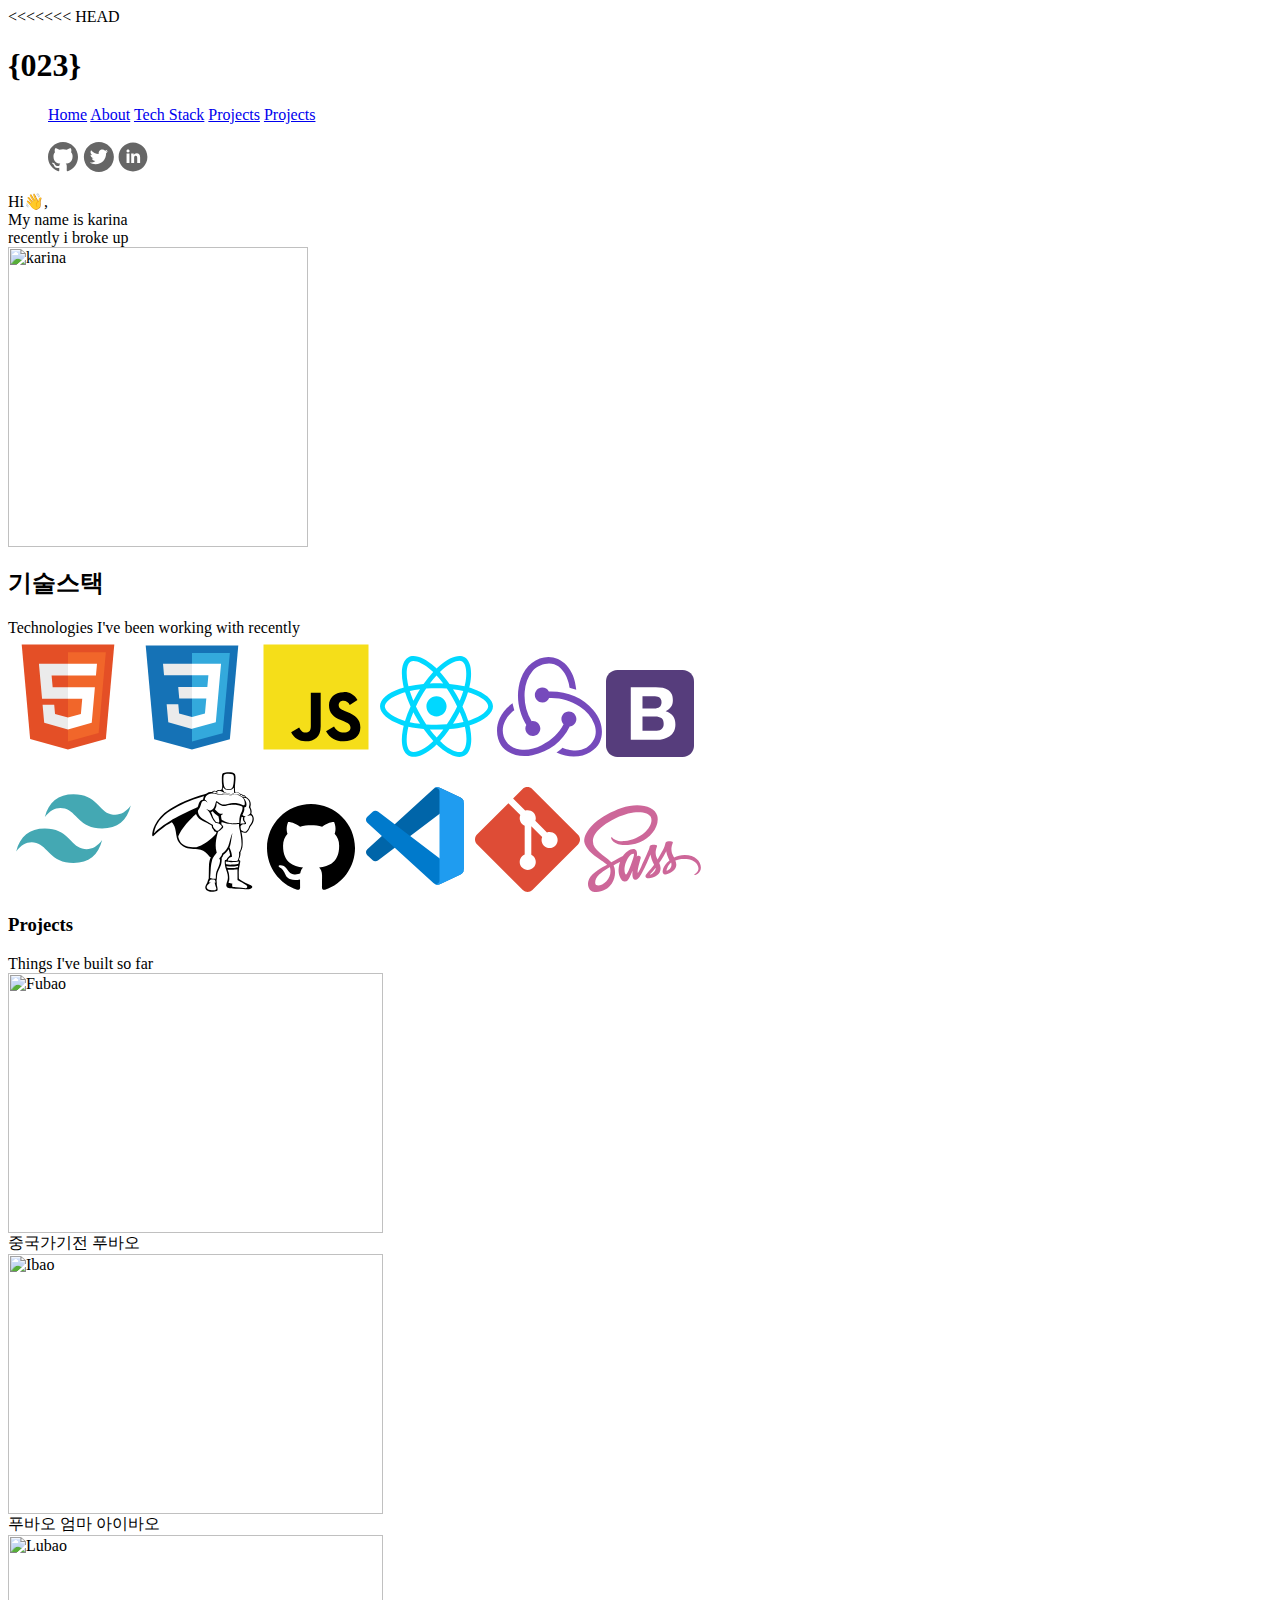
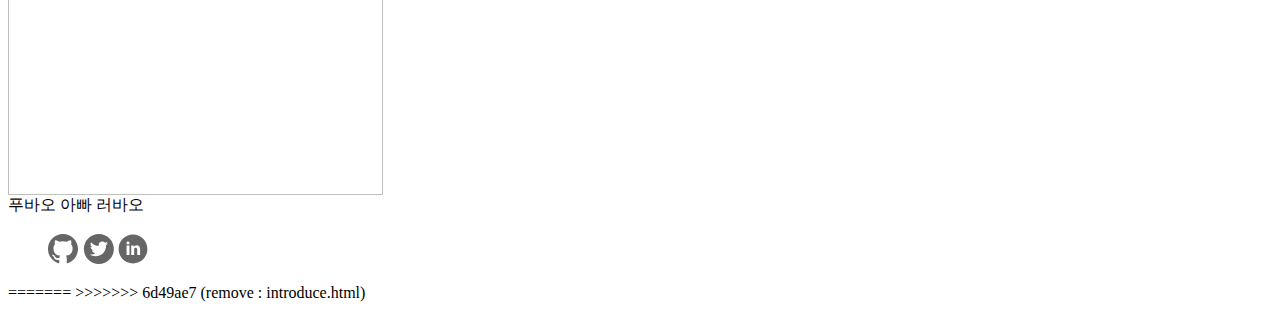
==== introduce.html @ 22bd4dac "feat : css 스타일 시트 추가" ====
<<<<<<< HEAD
<!DOCTYPE html>
<html leng="en">
  <head>
    <meta charset="UTF-8" />
    <meta name="viewport" content="width=device-width,initial-scale=1.0" />
    <title>introduce</title>
    <link rel="stylesheet" href="profile-style.css" />
  </head>
  <body>
    <!-- header -->
    <header>
      <h1>{023}</h1>
      <!-- navigation -->
      <nav>
        <ul>
          <a href="#">Home</a>
          <a href="#">About</a>
          <a href="#">Tech Stack</a>
          <a href="#">Projects</a>
          <a href="#">Projects</a>
        </ul>

        <ul class="sns">
          <a href="#"><img src="image/Vector.svg" alt="github" /></a>
          <a href="#"
            ><img
              src="image/ant-design_twitter-circle-filled.svg"
              alt="twitter"
          /></a>
          <a href="#"
            ><img
              src="image/entypo-social_linkedin-with-circle.svg"
              alt="instagram"
          /></a>
        </ul>
      </nav>
    </header>

    <!-- section -->
    <section>
      <div class="intro">
        Hi👋, <br />
        My name is karina<br />
        <span>recently i broke up</span>
      </div>

      <div id="profile_img">
        <img
          src="https://talkimg.imbc.com/TVianUpload/tvian/TViews/image/2022/09/18/1e586277-48ba-4e8a-9b98-d8cdbe075d86.jpg"
          alt="karina"
          width="300"
        />
      </div>
    </section>

    <!-- section : 내기술스택 -->
    <section>
      <h2>기술스택</h2>
      <div>Technologies I've been working with recently</div>
      <span>
        <img src="image/vscode-icons_file-type-html.svg" />
        <img src="image/vscode-icons_file-type-css.svg" alt="css" />
        <img src="image/vscode-icons_file-type-js-official.svg" alt="" />
        <img src="image/logos_react.svg" alt="react" />
        <img src="image/redu.svg" alt="" />
        <img src="image/logos_bootstrap.svg" alt="" />
      </span>
      <br />
      <span>
        <img src="image/vscode-icons_file-type-tailwind.svg" alt="tailwind" />
        <img src="image/cib_greensock.svg" alt="cib_greensock" />
        <img src="image/aaa.svg" alt="github" />
        <img src="image/vscode-icons_file-type-vscode.svg" alt="vscode" />
        <img src="image/logos_git-icon.svg" alt="git-icon" />
        <img src="image/logos_sass.svg" alt="saas" />
      </span>

      <!-- 아티클 : 블로그 내용 -->
      <section>
        <h3>Projects</h3>
        <span>Things I've built so far</span>
        <div class="article">
          <article>
            <img
              src="https://media.istockphoto.com/id/1575037909/ko/%EC%82%AC%EC%A7%84/%ED%95%9C%EA%B5%AD%EC%9D%98-%ED%96%89%EB%B3%B5%ED%95%9C-%EC%9E%90%EC%9D%B4%EC%96%B8%ED%8A%B8-%ED%8C%AC%EB%8D%94-%ED%91%B8%EB%B0%94%EC%98%A4.jpg?s=612x612&w=is&k=20&c=TzR42WemsdDKziVnnVg1_7QYPBfoZiw8xcTIkjb0-RA="
              alt="Fubao"
              width="375"
              height="260"
            />
            <br />
            중국가기전 푸바오
          </article>
          <article>
            <img
              src="https://media.istockphoto.com/id/1627592298/ko/%EC%82%AC%EC%A7%84/%EC%9E%90%EC%9D%B4%EC%96%B8%ED%8A%B8-%EC%95%94%EC%BB%B7-%ED%8C%AC%EB%8D%94-%EC%95%84%EC%9D%B4%EB%B0%94%EC%98%A4-%ED%95%9C%EA%B5%AD.jpg?s=612x612&w=is&k=20&c=t5R5oXfTH4WXAOKCvMqMdWpg98Q74oWGQjrCvyKhDws="
              alt="Ibao"
              width="375"
              height="260"
            />
            <br />
            푸바오 엄마 아이바오
          </article>
          <article>
            <img
              src="https://i.namu.wiki/i/LYO3nlyLQe_BMFe9_2oIr7D0X9zaO6R65M42p-SdOPjqmFNOT_HngYJ8RMbqD4-lLEmOwDsCpSYM4ML0JgSFuqBiZ8qXQ2ARMQh3InD0hQA_0ycb5YSSx8ULpCaz8T23qYQvigpEAg3-MeTnuv_SG1yEaRNZTplSkf34sz8x_9s.webp"
              alt="Lubao"
              width="375"
              height="260"
            />
            <br />
            푸바오 아빠 러바오
          </article>
        </div>
      </section>
    </section>

    <!-- aside 사이드바 -->
    <!-- 주석 추가 -->
    <!-- 주석 추가2 -->
    <!-- 주석 추가2 -->
  </body>
</html>

<footer>
  <ul class="sns">
    <a href="#"><img src="image/Vector.svg" alt="github" /></a>
    <a href="#"
      ><img src="image/ant-design_twitter-circle-filled.svg" alt="twitter"
    /></a>
    <a href="#"
      ><img src="image/entypo-social_linkedin-with-circle.svg" alt="instagram"
    /></a>
  </ul>
</footer>
======= >>>>>>> 6d49ae7 (remove : introduce.html)
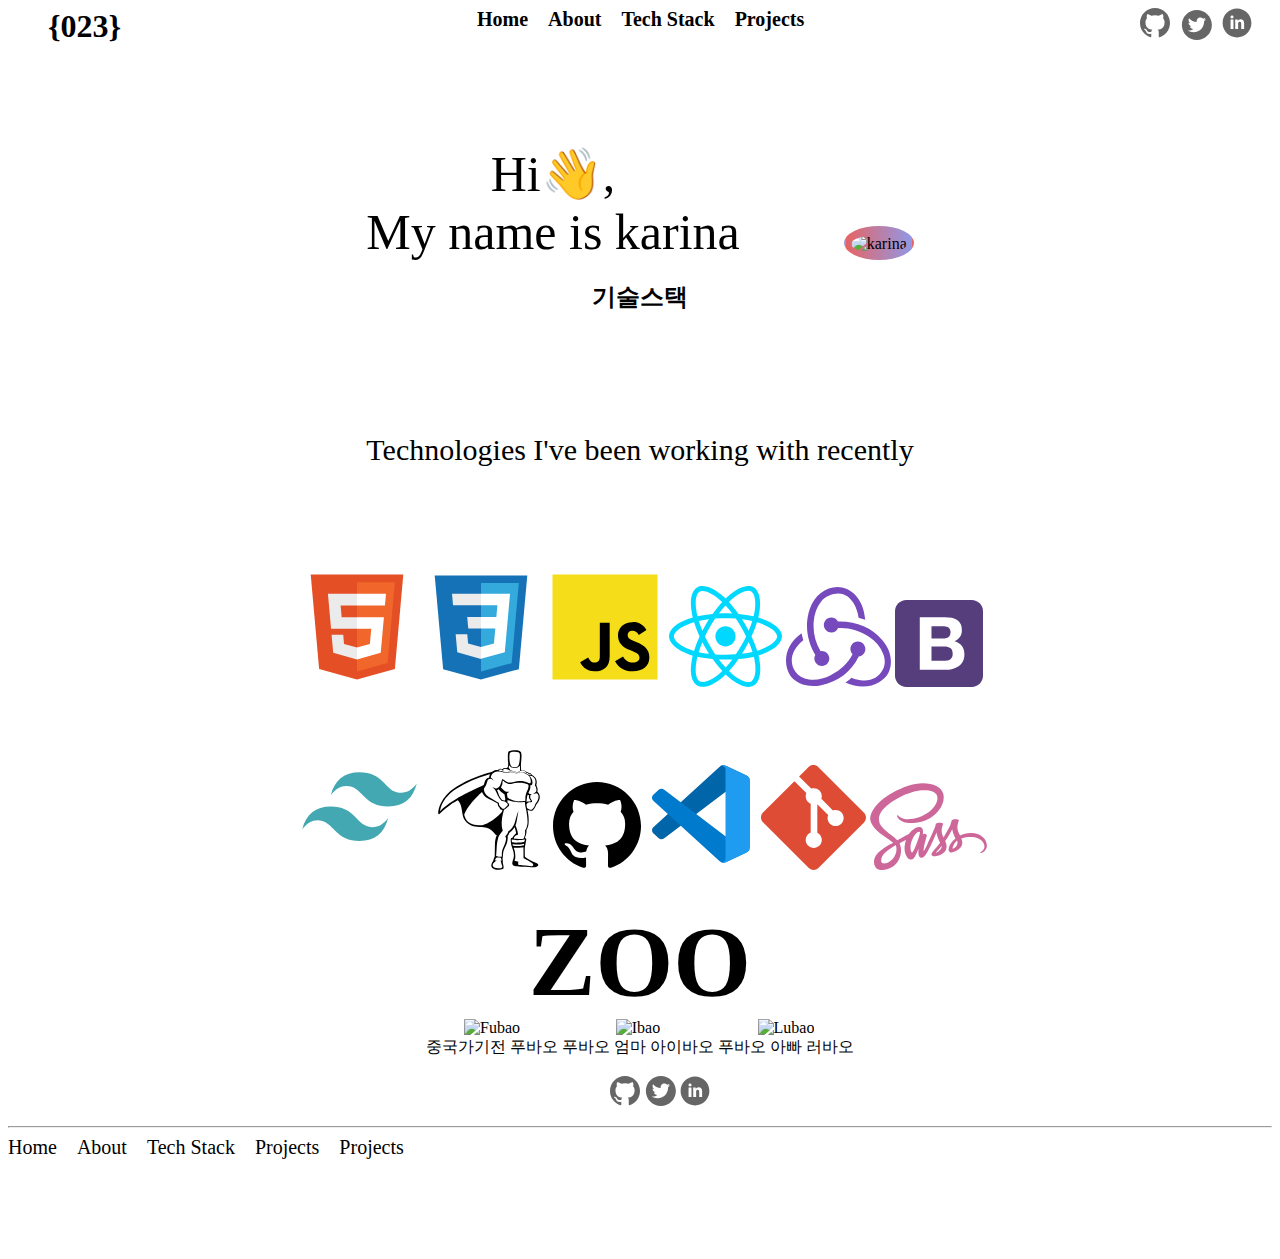
==== commit eae44c9b: "style 오타수정" ====
--- a/introduce.html
+++ b/introduce.html
@@ -1,4 +1,3 @@
-<<<<<<< HEAD
 <!DOCTYPE html>
 <html leng="en">
   <head>
@@ -10,18 +9,18 @@
   <body>
     <!-- header -->
     <header>
-      <h1>{023}</h1>
       <!-- navigation -->
       <nav>
-        <ul>
-          <a href="#">Home</a>
-          <a href="#">About</a>
-          <a href="#">Tech Stack</a>
-          <a href="#">Projects</a>
-          <a href="#">Projects</a>
-        </ul>
+        <h1 id="logo">{023}</h1>
 
-        <ul class="sns">
+        <div id="category-items">
+          <a href="#"><b>Home</b></a>
+          <a href="#"><b>About</b></a>
+          <a href="#"><b>Tech Stack</b></a>
+          <a href="#"><b>Projects</b></a>
+        </div>
+
+        <div id="sns-items">
           <a href="#"><img src="image/Vector.svg" alt="github" /></a>
           <a href="#"
             ><img
@@ -33,7 +32,7 @@
               src="image/entypo-social_linkedin-with-circle.svg"
               alt="instagram"
           /></a>
-        </ul>
+        </div>
       </nav>
     </header>
 
@@ -42,11 +41,11 @@
       <div class="intro">
         Hi👋, <br />
         My name is karina<br />
-        <span>recently i broke up</span>
       </div>
 
       <div id="profile_img">
         <img
+          id="karina"
           src="https://talkimg.imbc.com/TVianUpload/tvian/TViews/image/2022/09/18/1e586277-48ba-4e8a-9b98-d8cdbe075d86.jpg"
           alt="karina"
           width="300"
@@ -57,50 +56,56 @@
     <!-- section : 내기술스택 -->
     <section>
       <h2>기술스택</h2>
-      <div>Technologies I've been working with recently</div>
-      <span>
+      <div id="intro_text">Technologies I've been working with recently</div>
+      <div class="tech_icon">
         <img src="image/vscode-icons_file-type-html.svg" />
         <img src="image/vscode-icons_file-type-css.svg" alt="css" />
         <img src="image/vscode-icons_file-type-js-official.svg" alt="" />
         <img src="image/logos_react.svg" alt="react" />
         <img src="image/redu.svg" alt="" />
         <img src="image/logos_bootstrap.svg" alt="" />
-      </span>
+      </div>
       <br />
-      <span>
+      <div class="tech_icon">
         <img src="image/vscode-icons_file-type-tailwind.svg" alt="tailwind" />
         <img src="image/cib_greensock.svg" alt="cib_greensock" />
         <img src="image/aaa.svg" alt="github" />
         <img src="image/vscode-icons_file-type-vscode.svg" alt="vscode" />
         <img src="image/logos_git-icon.svg" alt="git-icon" />
         <img src="image/logos_sass.svg" alt="saas" />
-      </span>
+      </div>
 
       <!-- 아티클 : 블로그 내용 -->
       <section>
-        <h3>Projects</h3>
-        <span>Things I've built so far</span>
+        <h1 id="article_title">ZOO</h1>
+        <span></span>
         <div class="article">
           <article>
-            <img
-              src="https://media.istockphoto.com/id/1575037909/ko/%EC%82%AC%EC%A7%84/%ED%95%9C%EA%B5%AD%EC%9D%98-%ED%96%89%EB%B3%B5%ED%95%9C-%EC%9E%90%EC%9D%B4%EC%96%B8%ED%8A%B8-%ED%8C%AC%EB%8D%94-%ED%91%B8%EB%B0%94%EC%98%A4.jpg?s=612x612&w=is&k=20&c=TzR42WemsdDKziVnnVg1_7QYPBfoZiw8xcTIkjb0-RA="
-              alt="Fubao"
-              width="375"
-              height="260"
-            />
-            <br />
-            중국가기전 푸바오
+            <div id="fu">
+              <img
+                src="https://media.istockphoto.com/id/1575037909/ko/%EC%82%AC%EC%A7%84/%ED%95%9C%EA%B5%AD%EC%9D%98-%ED%96%89%EB%B3%B5%ED%95%9C-%EC%9E%90%EC%9D%B4%EC%96%B8%ED%8A%B8-%ED%8C%AC%EB%8D%94-%ED%91%B8%EB%B0%94%EC%98%A4.jpg?s=612x612&w=is&k=20&c=TzR42WemsdDKziVnnVg1_7QYPBfoZiw8xcTIkjb0-RA="
+                alt="Fubao"
+                width="375"
+                height="260"
+              />
+              <br />
+              중국가기전 푸바오
+            </div>
           </article>
+
           <article>
-            <img
-              src="https://media.istockphoto.com/id/1627592298/ko/%EC%82%AC%EC%A7%84/%EC%9E%90%EC%9D%B4%EC%96%B8%ED%8A%B8-%EC%95%94%EC%BB%B7-%ED%8C%AC%EB%8D%94-%EC%95%84%EC%9D%B4%EB%B0%94%EC%98%A4-%ED%95%9C%EA%B5%AD.jpg?s=612x612&w=is&k=20&c=t5R5oXfTH4WXAOKCvMqMdWpg98Q74oWGQjrCvyKhDws="
-              alt="Ibao"
-              width="375"
-              height="260"
-            />
-            <br />
-            푸바오 엄마 아이바오
+            <div id="ibao">
+              <img
+                src="https://media.istockphoto.com/id/1627592298/ko/%EC%82%AC%EC%A7%84/%EC%9E%90%EC%9D%B4%EC%96%B8%ED%8A%B8-%EC%95%94%EC%BB%B7-%ED%8C%AC%EB%8D%94-%EC%95%84%EC%9D%B4%EB%B0%94%EC%98%A4-%ED%95%9C%EA%B5%AD.jpg?s=612x612&w=is&k=20&c=t5R5oXfTH4WXAOKCvMqMdWpg98Q74oWGQjrCvyKhDws="
+                alt="Ibao"
+                width="375"
+                height="260"
+              />
+              <br />
+              푸바오 엄마 아이바오
+            </div>
           </article>
+
           <article>
             <img
               src="https://i.namu.wiki/i/LYO3nlyLQe_BMFe9_2oIr7D0X9zaO6R65M42p-SdOPjqmFNOT_HngYJ8RMbqD4-lLEmOwDsCpSYM4ML0JgSFuqBiZ8qXQ2ARMQh3InD0hQA_0ycb5YSSx8ULpCaz8T23qYQvigpEAg3-MeTnuv_SG1yEaRNZTplSkf34sz8x_9s.webp"
@@ -132,5 +137,15 @@
       ><img src="image/entypo-social_linkedin-with-circle.svg" alt="instagram"
     /></a>
   </ul>
+  <hr />
+
+  <nav>
+    <div id="category-items">
+      <a href="box_model.html">Home</a>
+      <a href="#">About</a>
+      <a href="#">Tech Stack</a>
+      <a href="#">Projects</a>
+      <a href="#">Projects</a>
+    </div>
+  </nav>
 </footer>
-======= >>>>>>> 6d49ae7 (remove : introduce.html)
--- a/profile-style.css
+++ b/profile-style.css
@@ -0,0 +1,88 @@
+#logo {
+  display: inline-block;
+
+  /* padding-right: 240; */
+}
+
+
+
+#category-items {
+  display: flex;
+  gap: 20px;
+  font-size: 20px;
+  
+  /* padding-right: 100px; */
+}
+
+#sns-items {
+  display: flex;
+  gap : 10px;
+}
+
+h1 {
+  margin: 0;
+  /* h1 마진 제거 */
+  padding: 0 20px;
+  /* 패딩으로 좌우 간격 조절 */
+}
+
+.intro {
+  display: inline-block;
+  padding-right: 100px;
+  font-size: 50px;
+}
+
+#profile_img {
+  display: inline-block;
+    /* 보더 너비 설정 */
+    border: 2px solid transparent;
+    padding: 5px;
+    padding-top: 7px;
+    border-radius: 100%;
+    background: linear-gradient(to right, #e66465, #9198e5);
+    
+    text-align: center;
+}
+
+#karina {
+  border-radius: 100%;
+}
+
+#intro_text {
+  font-size: 30px;
+  padding:100px
+}
+
+#article_title {
+  font-size: 100px;
+}
+
+.tech_icon {
+  padding-bottom: 30px;
+}
+
+body {
+  text-align: center;
+}
+
+article {  
+  display: inline-block;
+}
+
+a{
+  font-size: solid,20px;
+  color: black;
+  text-decoration-line : none
+  
+}
+
+nav {
+  display: flex;
+  margin-bottom: 100px;
+  justify-content: space-between;
+}
+
+header {
+  padding-left: 20px;
+  padding-right: 20px;
+}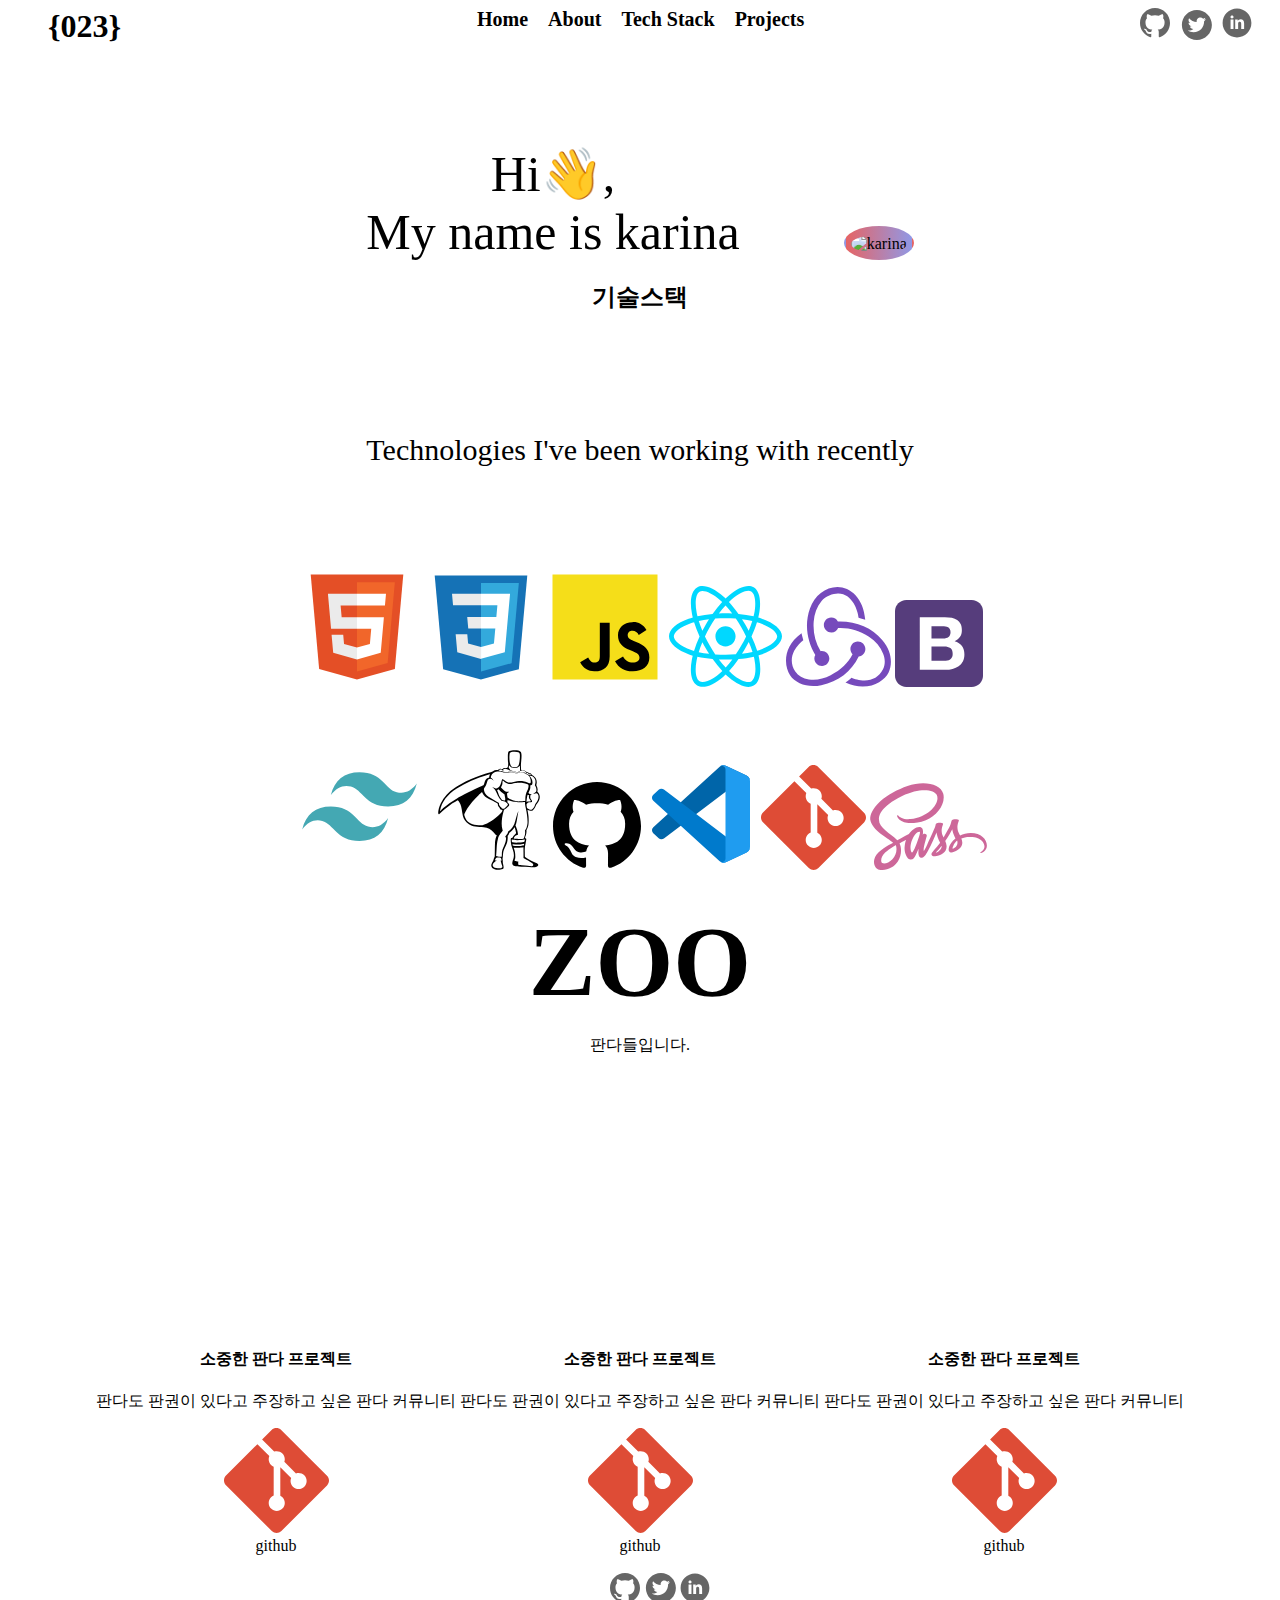
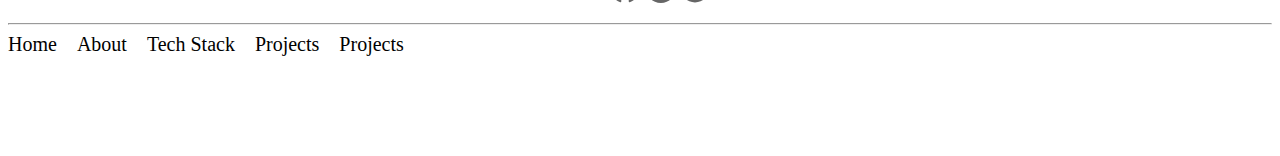
==== commit 14edc00a: "feat : 아티클 섹션 추가" ====
--- a/introduce.html
+++ b/introduce.html
@@ -75,46 +75,62 @@
         <img src="image/logos_sass.svg" alt="saas" />
       </div>
 
-      <!-- 아티클 : 블로그 내용 -->
-      <section>
-        <h1 id="article_title">ZOO</h1>
-        <span></span>
-        <div class="article">
+      <!-- 프로젝트 섹션-->
+      <section id="project-items">
+        <div class="section-text">
+          <h1 id="article_title">ZOO</h1>
+          <p>판다들입니다.</p>
+        </div>
+        <div class="project-item">
+          <!-- 프로젝트 1 -->
           <article>
-            <div id="fu">
-              <img
-                src="https://media.istockphoto.com/id/1575037909/ko/%EC%82%AC%EC%A7%84/%ED%95%9C%EA%B5%AD%EC%9D%98-%ED%96%89%EB%B3%B5%ED%95%9C-%EC%9E%90%EC%9D%B4%EC%96%B8%ED%8A%B8-%ED%8C%AC%EB%8D%94-%ED%91%B8%EB%B0%94%EC%98%A4.jpg?s=612x612&w=is&k=20&c=TzR42WemsdDKziVnnVg1_7QYPBfoZiw8xcTIkjb0-RA="
-                alt="Fubao"
-                width="375"
-                height="260"
-              />
-              <br />
-              중국가기전 푸바오
+            <div class="project-thumnail" id="ibao"></div>
+            <div class="project-content">
+              <h4>소중한 판다 프로젝트</h4>
+              <p class="project-desc">
+                판다도 판권이 있다고 주장하고 싶은 판다 커뮤니티
+              </p>
+            </div>
+
+            <div class="project-link">
+              <a href="#">
+                <img src="image/logos_git-icon.svg" alt="github" />
+                <div>github</div>
+              </a>
+            </div>
+          </article>
+
+          <!-- 2번째 아티클 -->
+          <article>
+            <div class="project-thumnail" id="fu"></div>
+            <div class="project-content">
+              <h4>소중한 판다 프로젝트</h4>
+              <p class="project-desc">
+                판다도 판권이 있다고 주장하고 싶은 판다 커뮤니티
+              </p>
+            </div>
+            <div class="project-link">
+              <a href="#">
+                <img src="image/logos_git-icon.svg" alt="github" />
+                <div>github</div>
+              </a>
             </div>
           </article>
 
           <article>
-            <div id="ibao">
-              <img
-                src="https://media.istockphoto.com/id/1627592298/ko/%EC%82%AC%EC%A7%84/%EC%9E%90%EC%9D%B4%EC%96%B8%ED%8A%B8-%EC%95%94%EC%BB%B7-%ED%8C%AC%EB%8D%94-%EC%95%84%EC%9D%B4%EB%B0%94%EC%98%A4-%ED%95%9C%EA%B5%AD.jpg?s=612x612&w=is&k=20&c=t5R5oXfTH4WXAOKCvMqMdWpg98Q74oWGQjrCvyKhDws="
-                alt="Ibao"
-                width="375"
-                height="260"
-              />
-              <br />
-              푸바오 엄마 아이바오
+            <div class="project-thumnail" id="lubao"></div>
+            <div class="project-content">
+              <h4>소중한 판다 프로젝트</h4>
+              <p class="project-desc">
+                판다도 판권이 있다고 주장하고 싶은 판다 커뮤니티
+              </p>
             </div>
-          </article>
-
-          <article>
-            <img
-              src="https://i.namu.wiki/i/LYO3nlyLQe_BMFe9_2oIr7D0X9zaO6R65M42p-SdOPjqmFNOT_HngYJ8RMbqD4-lLEmOwDsCpSYM4ML0JgSFuqBiZ8qXQ2ARMQh3InD0hQA_0ycb5YSSx8ULpCaz8T23qYQvigpEAg3-MeTnuv_SG1yEaRNZTplSkf34sz8x_9s.webp"
-              alt="Lubao"
-              width="375"
-              height="260"
-            />
-            <br />
-            푸바오 아빠 러바오
+            <div class="project-link">
+              <a href="#">
+                <img src="image/logos_git-icon.svg" alt="github" />
+                <div>github</div>
+              </a>
+            </div>
           </article>
         </div>
       </section>
--- a/profile-style.css
+++ b/profile-style.css
@@ -10,7 +10,6 @@
   display: flex;
   gap: 20px;
   font-size: 20px;
-  
   /* padding-right: 100px; */
 }
 
@@ -85,4 +84,25 @@
 header {
   padding-left: 20px;
   padding-right: 20px;
+}
+
+.project-thumnail {
+  width: 100%;
+  height: 256px;
+  background-position: center;
+  background-size: cover;
+  border-top-left-radius: 5px;
+  border-top-right-radius: 5px;
+}
+
+#fu {
+  background-image: url(https://media.istockphoto.com/id/1575037909/ko/%EC%82%AC%EC%A7%84/%ED%95%9C%EA%B5%AD%EC%9D%98-%ED%96%89%EB%B3%B5%ED%95%9C-%EC%9E%90%EC%9D%B4%EC%96%B8%ED%8A%B8-%ED%8C%AC%EB%8D%94-%ED%91%B8%EB%B0%94%EC%98%A4.jpg?s=612x612&w=is&k=20&c=TzR42WemsdDKziVnnVg1_7QYPBfoZiw8xcTIkjb0-RA=);
+}
+
+#ibao {
+  background-image: url(https://media.istockphoto.com/id/1627592298/ko/%EC%82%AC%EC%A7%84/%EC%9E%90%EC%9D%B4%EC%96%B8%ED%8A%B8-%EC%95%94%EC%BB%B7-%ED%8C%AC%EB%8D%94-%EC%95%84%EC%9D%B4%EB%B0%94%EC%98%A4-%ED%95%9C%EA%B5%AD.jpg?s=612x612&w=is&k=20&c=t5R5oXfTH4WXAOKCvMqMdWpg98Q74oWGQjrCvyKhDws=);
+}
+
+#lubao {
+background-image: url(https://i.namu.wiki/i/LYO3nlyLQe_BMFe9_2oIr7D0X9zaO6R65M42p-SdOPjqmFNOT_HngYJ8RMbqD4-lLEmOwDsCpSYM4ML0JgSFuqBiZ8qXQ2ARMQh3InD0hQA_0ycb5YSSx8ULpCaz8T23qYQvigpEAg3-MeTnuv_SG1yEaRNZTplSkf34sz8x_9s.webp);
 }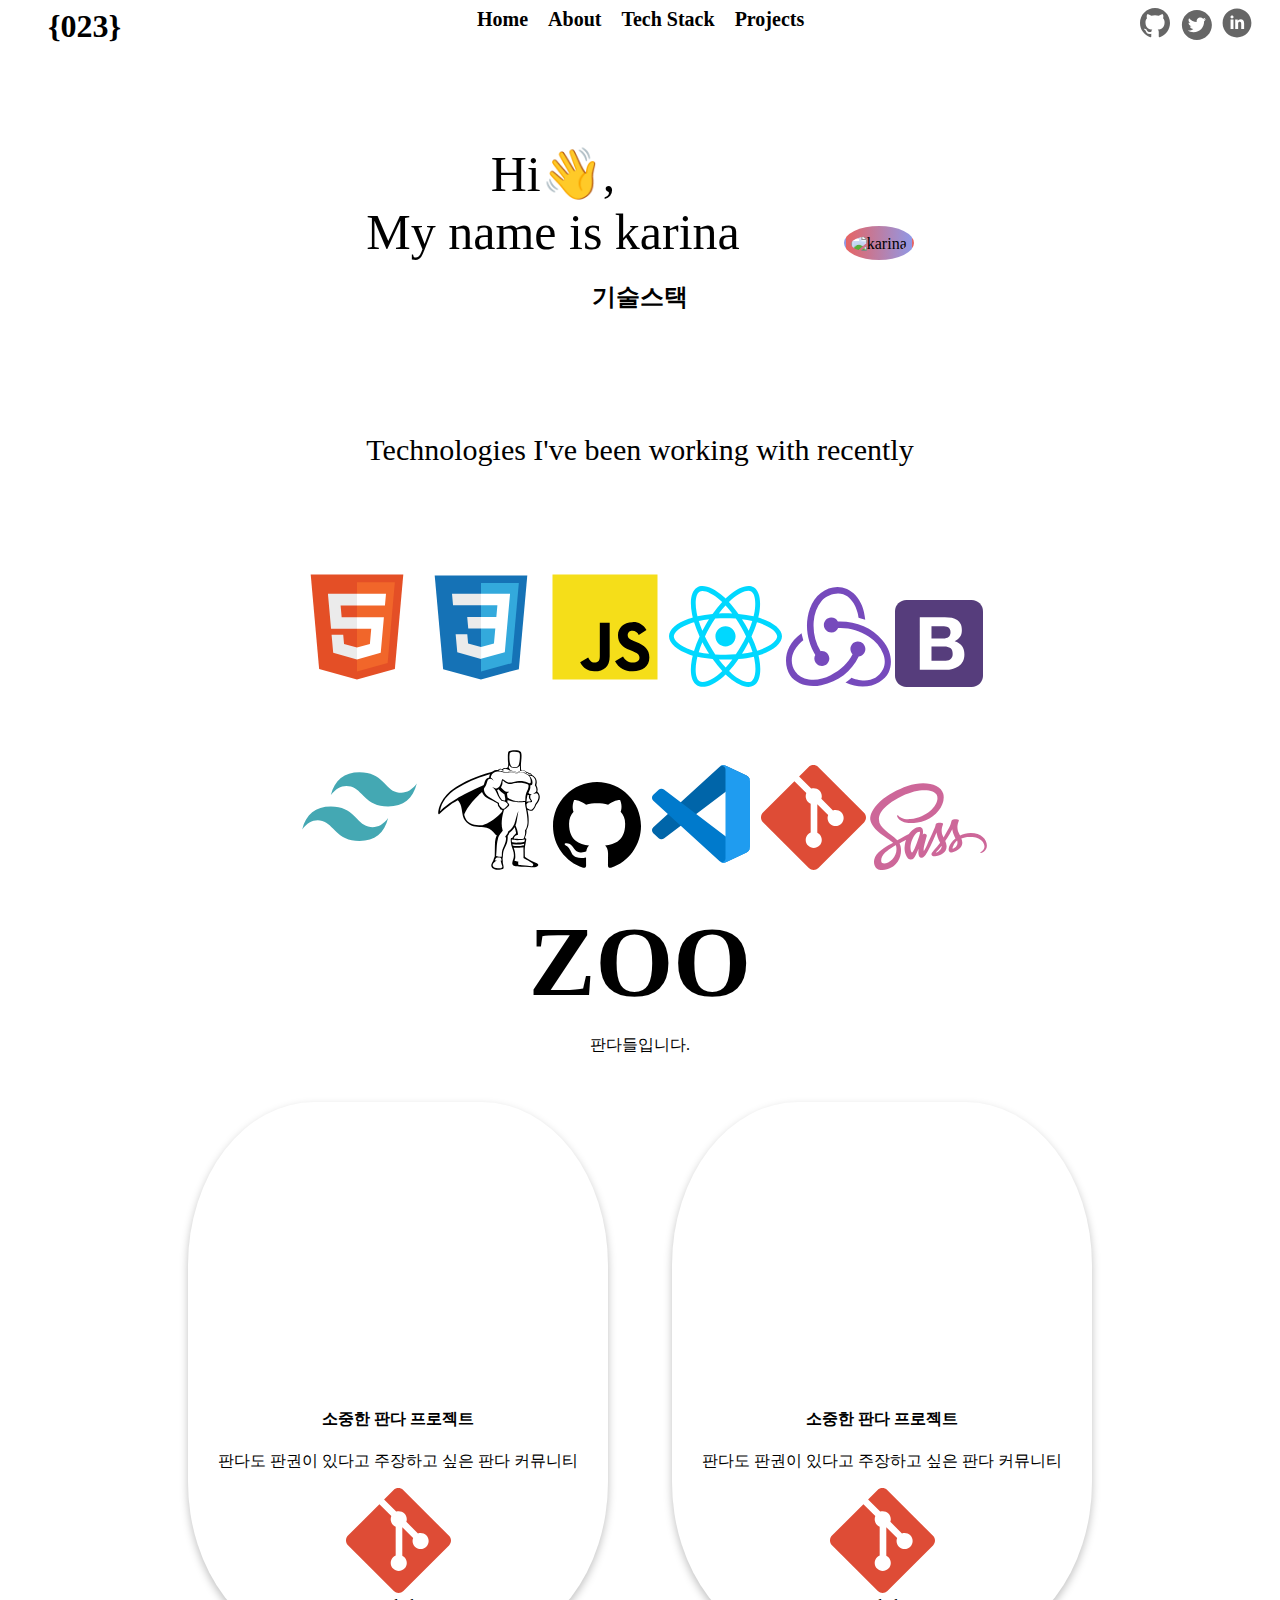
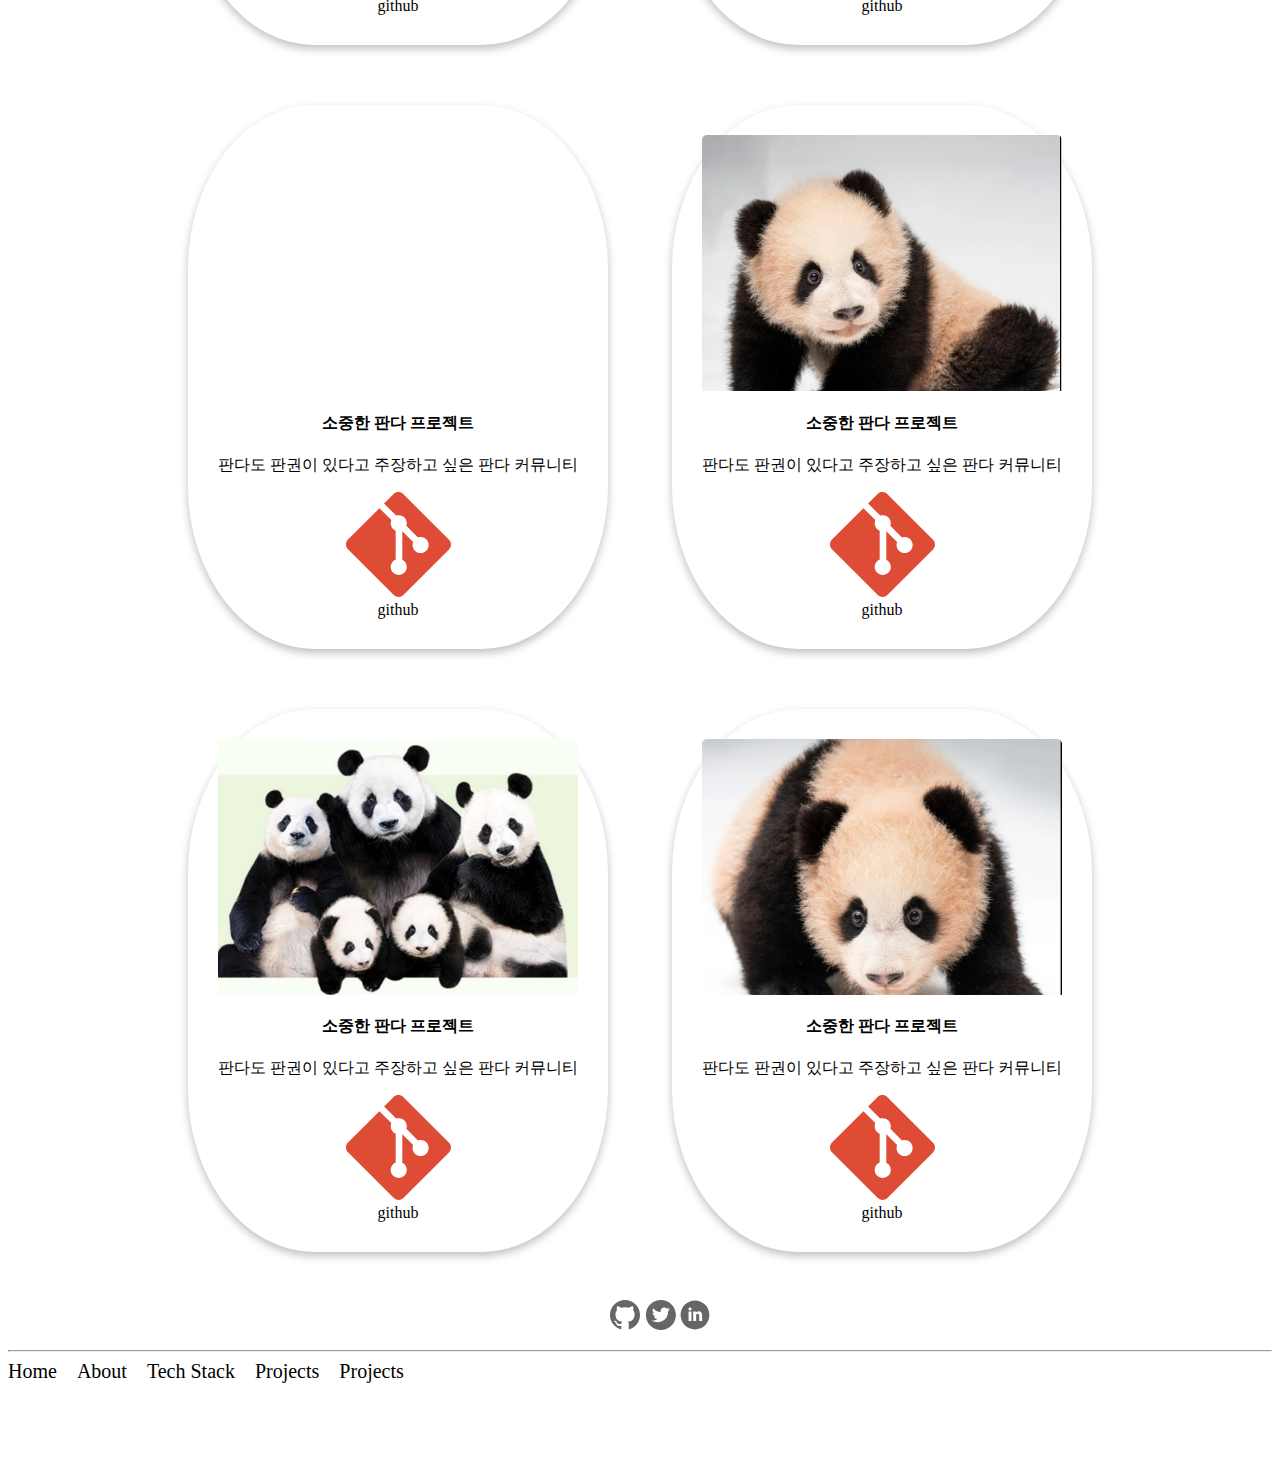
==== commit bfea2461: "feat : 아티클 바오가족 호버기능 추가" ====
--- a/introduce.html
+++ b/introduce.html
@@ -74,66 +74,116 @@
         <img src="image/logos_git-icon.svg" alt="git-icon" />
         <img src="image/logos_sass.svg" alt="saas" />
       </div>
-
-      <!-- 프로젝트 섹션-->
-      <section id="project-items">
-        <div class="section-text">
-          <h1 id="article_title">ZOO</h1>
-          <p>판다들입니다.</p>
-        </div>
-        <div class="project-item">
-          <!-- 프로젝트 1 -->
-          <article>
-            <div class="project-thumnail" id="ibao"></div>
-            <div class="project-content">
-              <h4>소중한 판다 프로젝트</h4>
-              <p class="project-desc">
-                판다도 판권이 있다고 주장하고 싶은 판다 커뮤니티
-              </p>
-            </div>
-
-            <div class="project-link">
-              <a href="#">
-                <img src="image/logos_git-icon.svg" alt="github" />
-                <div>github</div>
-              </a>
-            </div>
-          </article>
-
-          <!-- 2번째 아티클 -->
-          <article>
-            <div class="project-thumnail" id="fu"></div>
-            <div class="project-content">
-              <h4>소중한 판다 프로젝트</h4>
-              <p class="project-desc">
-                판다도 판권이 있다고 주장하고 싶은 판다 커뮤니티
-              </p>
-            </div>
-            <div class="project-link">
-              <a href="#">
-                <img src="image/logos_git-icon.svg" alt="github" />
-                <div>github</div>
-              </a>
-            </div>
-          </article>
-
-          <article>
-            <div class="project-thumnail" id="lubao"></div>
-            <div class="project-content">
-              <h4>소중한 판다 프로젝트</h4>
-              <p class="project-desc">
-                판다도 판권이 있다고 주장하고 싶은 판다 커뮤니티
-              </p>
-            </div>
-            <div class="project-link">
-              <a href="#">
-                <img src="image/logos_git-icon.svg" alt="github" />
-                <div>github</div>
-              </a>
-            </div>
-          </article>
-        </div>
-      </section>
+    </section>
+    <!-- 프로젝트 섹션-->
+    <section id="project-sections">
+      <div class="section-text">
+        <h1 id="article_title">ZOO</h1>
+        <p>판다들입니다.</p>
+      </div>
+      <div class="project-item">
+        <!-- 프로젝트 1 -->
+        <article>
+          <div class="project-thumnail" id="ibao"></div>
+          <div class="project-content">
+            <h4>소중한 판다 프로젝트</h4>
+            <p class="project-desc">
+              판다도 판권이 있다고 주장하고 싶은 판다 커뮤니티
+            </p>
+          </div>
+
+          <div class="project-link">
+            <a href="#">
+              <img src="image/logos_git-icon.svg" alt="github" />
+              <div>github</div>
+            </a>
+          </div>
+        </article>
+
+        <!-- 2번째 아티클 -->
+        <article>
+          <div class="project-thumnail" id="fu"></div>
+          <div class="project-content">
+            <h4>소중한 판다 프로젝트</h4>
+            <p class="project-desc">
+              판다도 판권이 있다고 주장하고 싶은 판다 커뮤니티
+            </p>
+          </div>
+          <div class="project-link">
+            <a href="#">
+              <img src="image/logos_git-icon.svg" alt="github" />
+              <div>github</div>
+            </a>
+          </div>
+        </article>
+
+        <article>
+          <div class="project-thumnail" id="lubao"></div>
+          <div class="project-content">
+            <h4>소중한 판다 프로젝트</h4>
+            <p class="project-desc">
+              판다도 판권이 있다고 주장하고 싶은 판다 커뮤니티
+            </p>
+          </div>
+          <div class="project-link">
+            <a href="#">
+              <img src="image/logos_git-icon.svg" alt="github" />
+              <div>github</div>
+            </a>
+          </div>
+        </article>
+
+        <article>
+          <div class="project-thumnail" id="hui"></div>
+          <div class="project-content">
+            <h4>소중한 판다 프로젝트</h4>
+            <p class="project-desc">
+              판다도 판권이 있다고 주장하고 싶은 판다 커뮤니티
+            </p>
+          </div>
+
+          <div class="project-link">
+            <a href="#">
+              <img src="image/logos_git-icon.svg" alt="github" />
+              <div>github</div>
+            </a>
+          </div>
+        </article>
+
+        <article>
+          <div class="project-thumnail" id="bao_family"></div>
+          <div class="project-content">
+            <h4>소중한 판다 프로젝트</h4>
+            <p class="project-desc">
+              판다도 판권이 있다고 주장하고 싶은 판다 커뮤니티
+            </p>
+          </div>
+
+          <div class="project-link">
+            <a href="#">
+              <img src="image/logos_git-icon.svg" alt="github" />
+              <div>github</div>
+            </a>
+          </div>
+        </article>
+
+        <article>
+          <div class="project-thumnail" id="lui"></div>
+          <div class="project-content">
+            <h4>소중한 판다 프로젝트</h4>
+            <p class="project-desc">
+              판다도 판권이 있다고 주장하고 싶은 판다 커뮤니티
+            </p>
+          </div>
+
+          <div class="project-link">
+            <a href="#">
+              <img src="image/logos_git-icon.svg" alt="github" />
+              <div>github</div>
+            </a>
+          </div>
+        </article>
+      </div>
     </section>
 
     <!-- aside 사이드바 -->
--- a/profile-style.css
+++ b/profile-style.css
@@ -66,6 +66,10 @@
 
 article {  
   display: inline-block;
+  box-shadow: 0px 4px 8px rgba(0, 0, 0, 0.25);
+  padding : 30px;
+  margin: 30px;
+  border-radius: 30%;
 }
 
 a{
@@ -95,6 +99,16 @@
   border-top-right-radius: 5px;
 }
 
+article:hover{
+        
+    color: #333;
+    font-size: 16px;
+    font-weight: bold;
+    cursor: pointer;
+
+    transform: scale(1.2);
+    transition: all 1s ease-out;
+}
 #fu {
   background-image: url(https://media.istockphoto.com/id/1575037909/ko/%EC%82%AC%EC%A7%84/%ED%95%9C%EA%B5%AD%EC%9D%98-%ED%96%89%EB%B3%B5%ED%95%9C-%EC%9E%90%EC%9D%B4%EC%96%B8%ED%8A%B8-%ED%8C%AC%EB%8D%94-%ED%91%B8%EB%B0%94%EC%98%A4.jpg?s=612x612&w=is&k=20&c=TzR42WemsdDKziVnnVg1_7QYPBfoZiw8xcTIkjb0-RA=);
 }
@@ -105,4 +119,16 @@
 
 #lubao {
 background-image: url(https://i.namu.wiki/i/LYO3nlyLQe_BMFe9_2oIr7D0X9zaO6R65M42p-SdOPjqmFNOT_HngYJ8RMbqD4-lLEmOwDsCpSYM4ML0JgSFuqBiZ8qXQ2ARMQh3InD0hQA_0ycb5YSSx8ULpCaz8T23qYQvigpEAg3-MeTnuv_SG1yEaRNZTplSkf34sz8x_9s.webp);
-}+}
+
+#hui {
+  background-image: url(image/hui.jpg);
+}
+
+#bao_family {
+  background-image: url(image/bao_family.jpg);
+}
+
+#lui {
+  background-image: url(image/lui.jpg);
+}
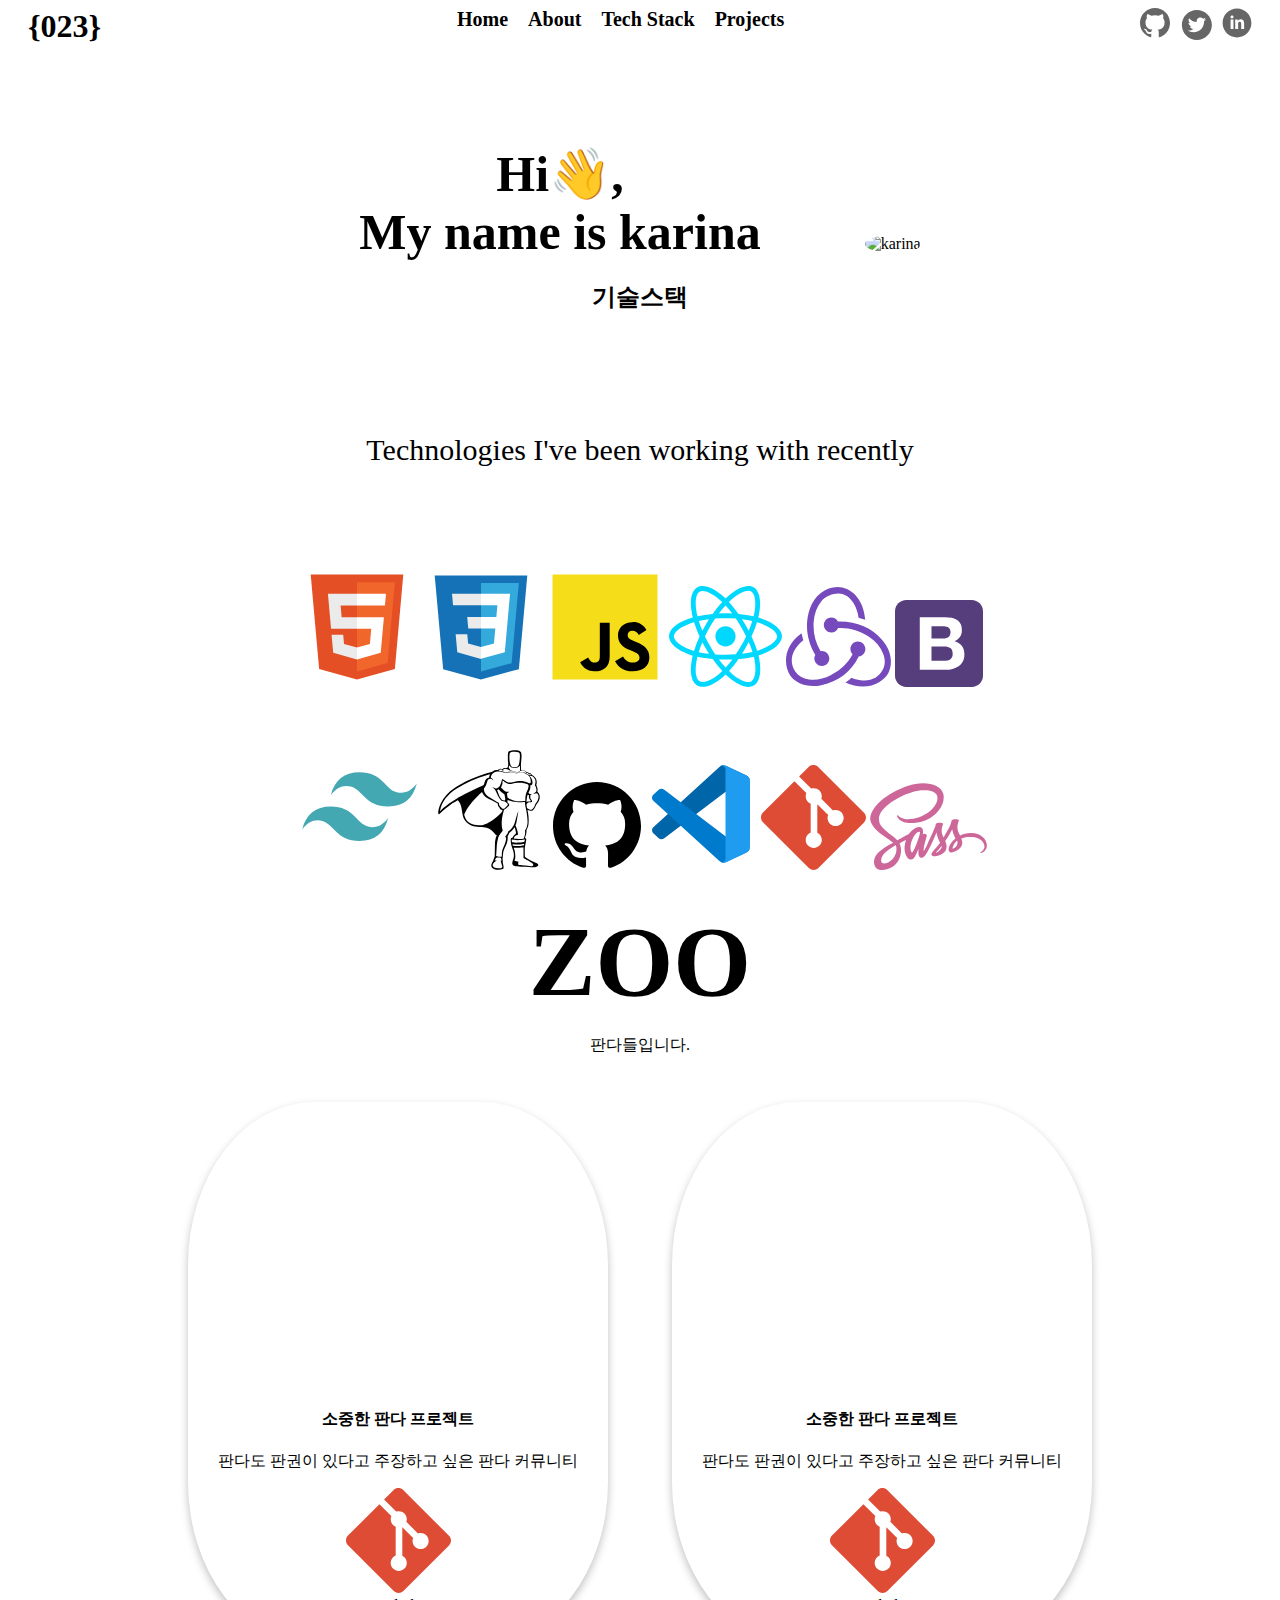
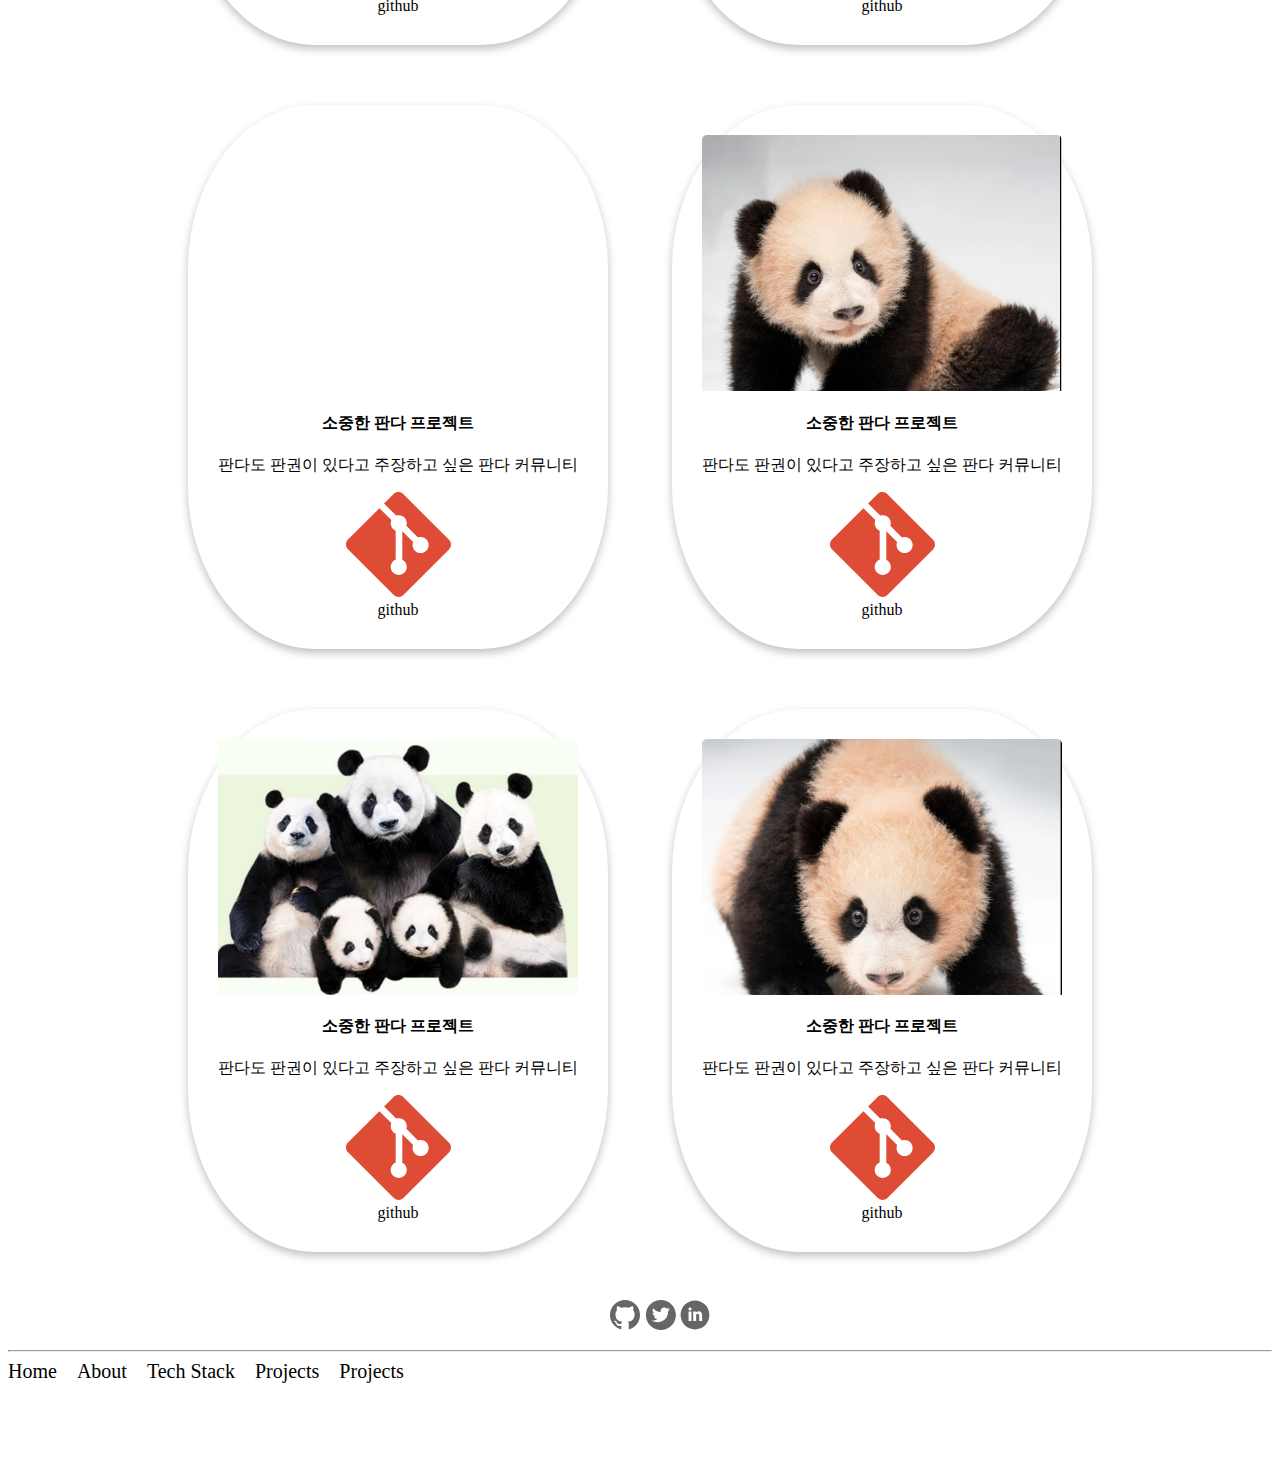
==== commit 9ed1d72f: "feat : 반응형 nav css 추가" ====
--- a/introduce.html
+++ b/introduce.html
@@ -1,10 +1,11 @@
 <!DOCTYPE html>
-<html leng="en">
+<html lang="en">
   <head>
     <meta charset="UTF-8" />
     <meta name="viewport" content="width=device-width,initial-scale=1.0" />
     <title>introduce</title>
     <link rel="stylesheet" href="profile-style.css" />
+    <link rel="stylesheet" href="responsive.css" media="(max-width: 768px)" />
   </head>
   <body>
     <!-- header -->
@@ -37,20 +38,17 @@
     </header>
 
     <!-- section -->
-    <section>
-      <div class="intro">
+    <section class="introduce">
+      <h1 class="intro">
         Hi👋, <br />
         My name is karina<br />
-      </div>
-
-      <div id="profile_img">
-        <img
-          id="karina"
-          src="https://talkimg.imbc.com/TVianUpload/tvian/TViews/image/2022/09/18/1e586277-48ba-4e8a-9b98-d8cdbe075d86.jpg"
-          alt="karina"
-          width="300"
-        />
-      </div>
+      </h1>
+      <img
+        id="karina"
+        src="https://talkimg.imbc.com/TVianUpload/tvian/TViews/image/2022/09/18/1e586277-48ba-4e8a-9b98-d8cdbe075d86.jpg"
+        alt="karina"
+        width="300"
+      />
     </section>
 
     <!-- section : 내기술스택 -->
--- a/profile-style.css
+++ b/profile-style.css
@@ -20,9 +20,6 @@
 
 h1 {
   margin: 0;
-  /* h1 마진 제거 */
-  padding: 0 20px;
-  /* 패딩으로 좌우 간격 조절 */
 }
 
 .intro {
@@ -81,6 +78,7 @@
 
 nav {
   display: flex;
+  flex-wrap: wrap;
   margin-bottom: 100px;
   justify-content: space-between;
 }
--- a/responsive.css
+++ b/responsive.css
@@ -0,0 +1,27 @@
+.nav {
+  width: 95px;
+  height: 60px;
+  background: aqua;
+}
+
+.introduce{
+  display: flex;
+  flex-direction: column-reverse;
+  align-items: center;
+
+}
+
+#logo, #category-items {
+  font-size: 14px;
+}
+
+#sns-items {
+  display: none;
+}
+
+
+body {
+  margin: 0px;
+}
+
+
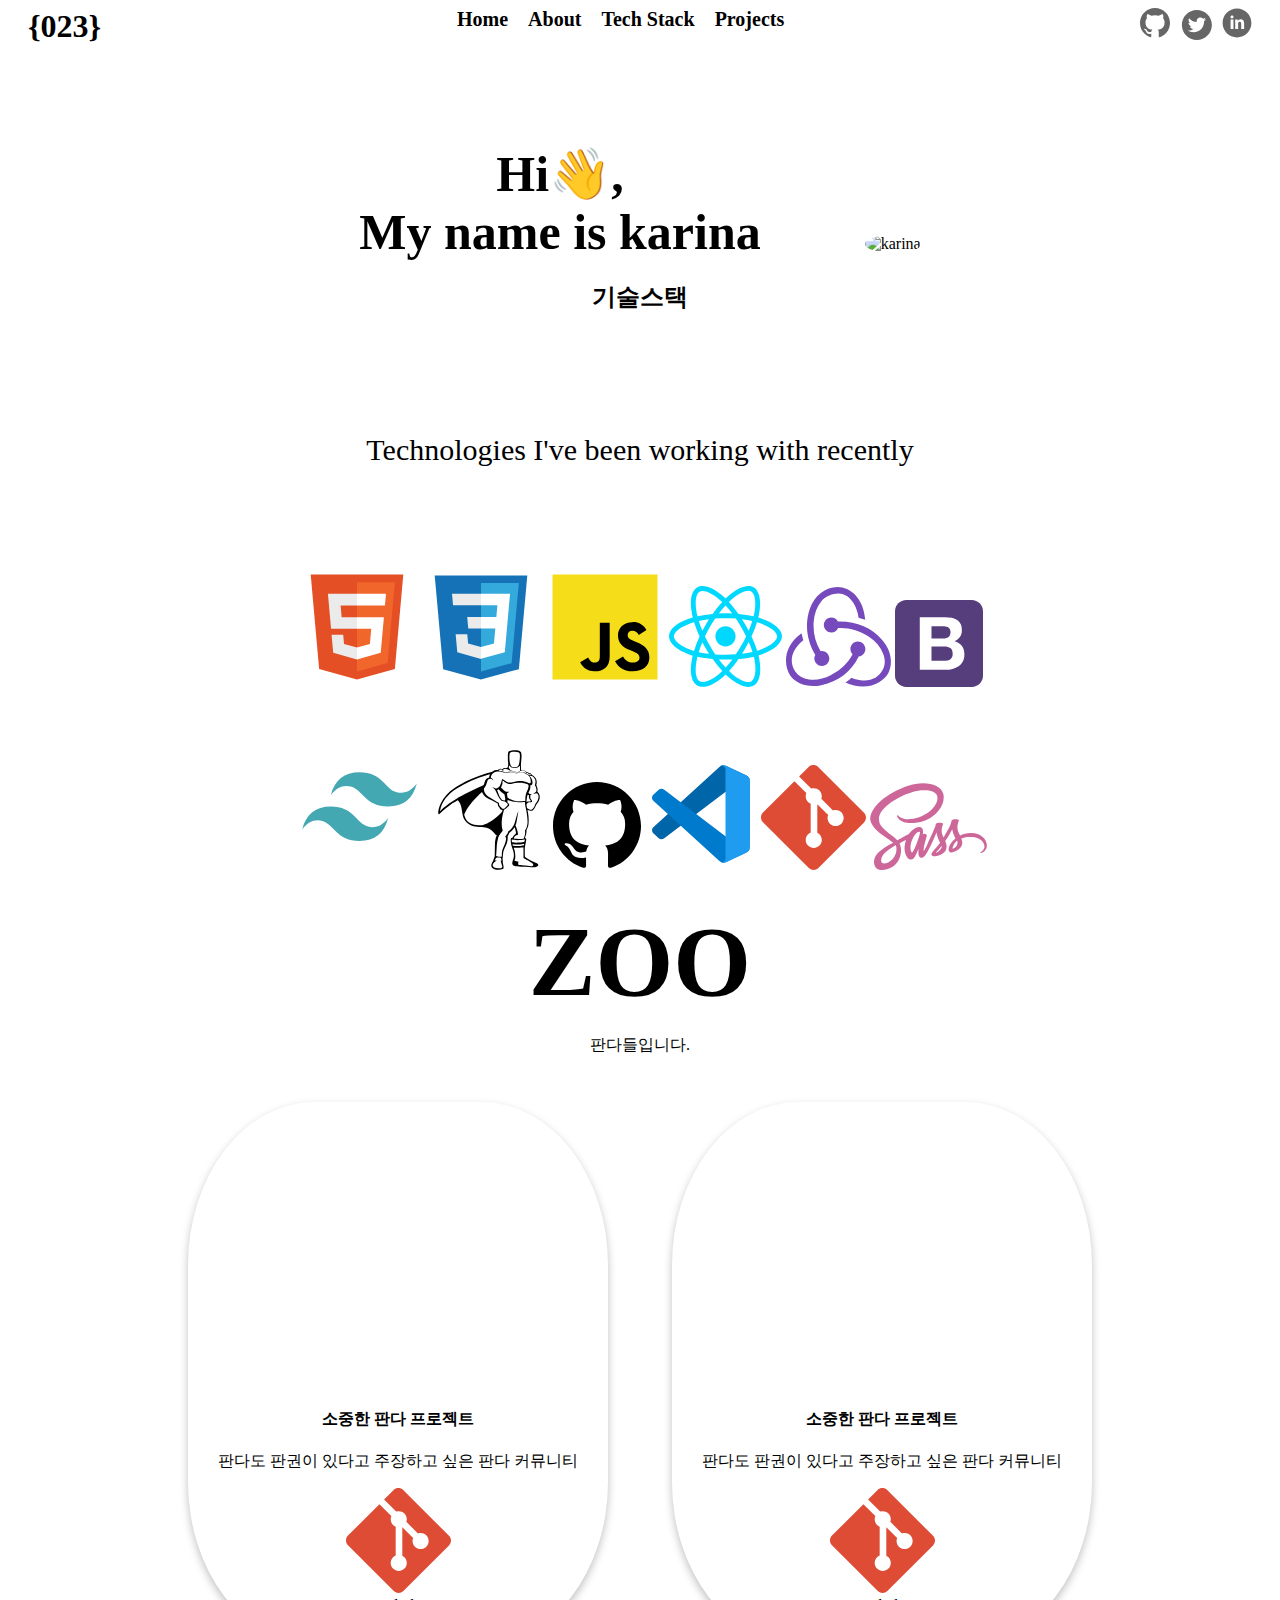
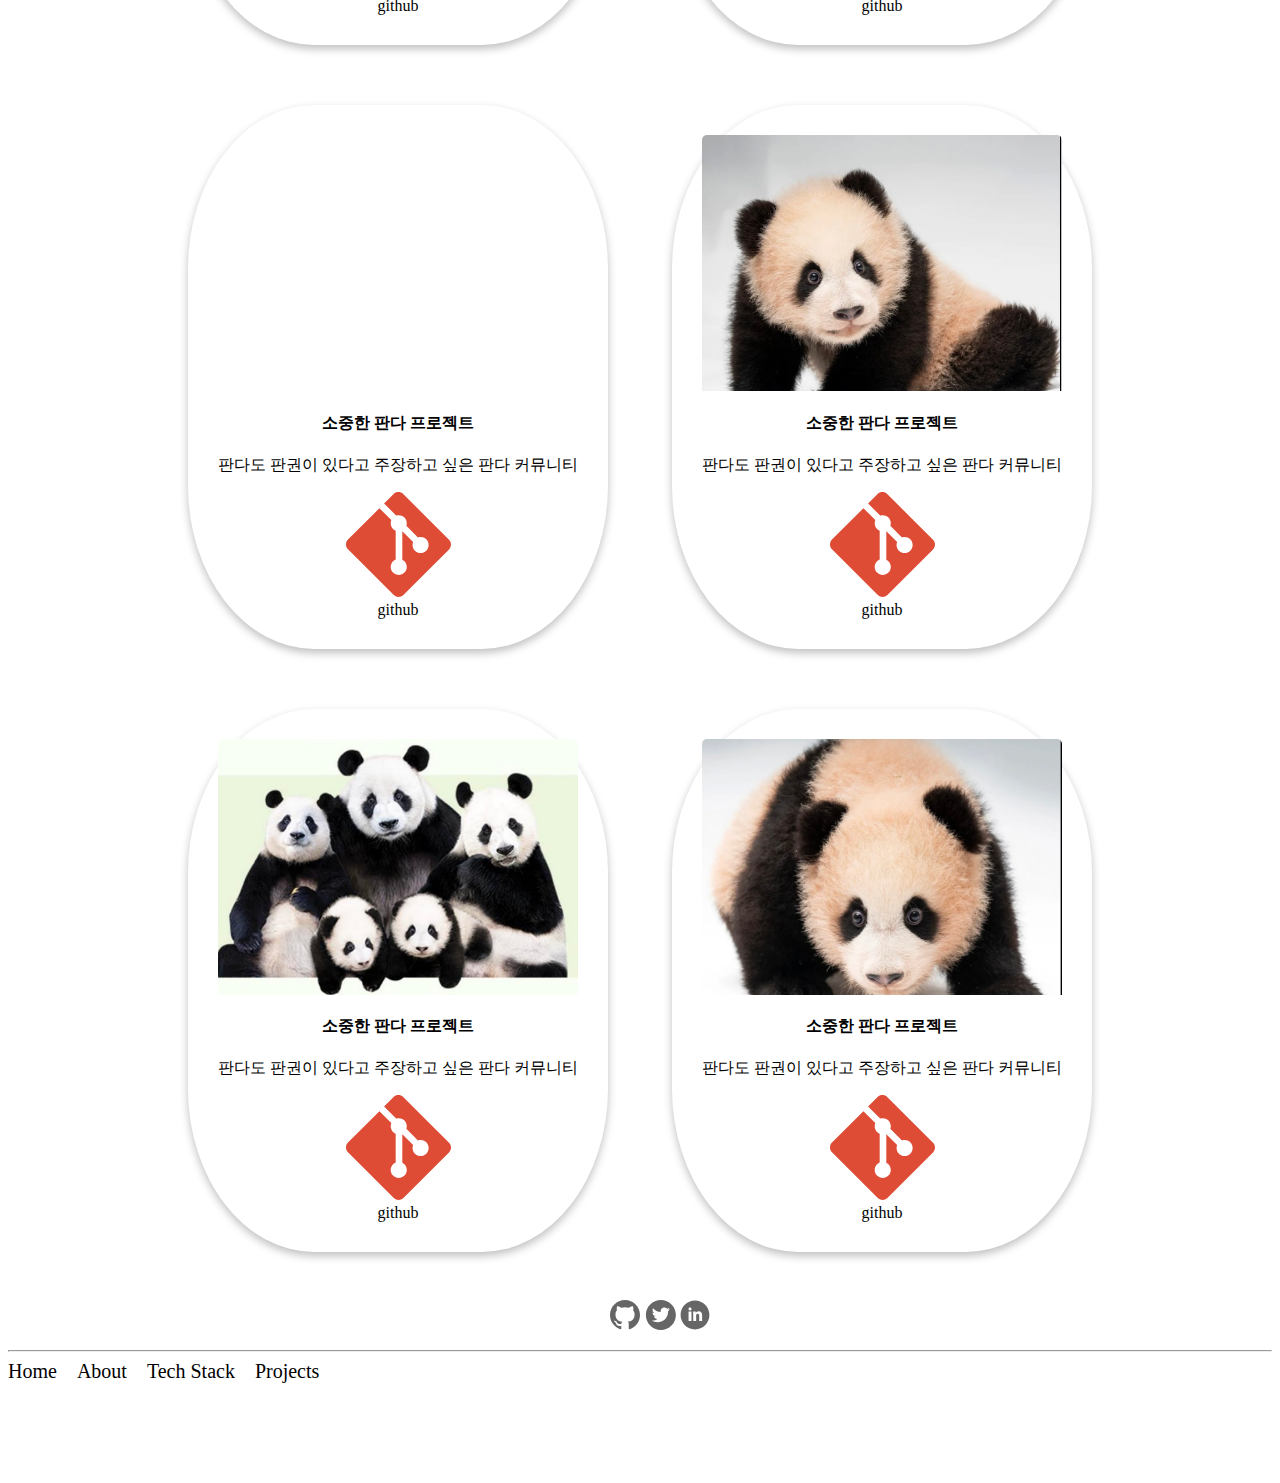
==== commit d68c9806: "feat : 12 pro에 적합한 반응형 CSS 적용" ====
--- a/introduce.html
+++ b/introduce.html
@@ -203,13 +203,12 @@
   </ul>
   <hr />
 
-  <nav>
+  <nav class="footer-nav">
     <div id="category-items">
       <a href="box_model.html">Home</a>
       <a href="#">About</a>
       <a href="#">Tech Stack</a>
       <a href="#">Projects</a>
-      <a href="#">Projects</a>
     </div>
   </nav>
 </footer>
--- a/responsive.css
+++ b/responsive.css
@@ -12,7 +12,7 @@
 }
 
 #logo, #category-items {
-  font-size: 14px;
+  font-size: 16px;
 }
 
 #sns-items {
@@ -22,6 +22,25 @@
 
 body {
   margin: 0px;
+  background: linear-gradient(to bottom, #e0efe3 0%, #5f9a60 50%, #1a472a 100%);
+}
+
+.intro {
+  padding : 0px;
+  padding-top : 30px;
+  padding-bottom: 30px;
+}
+
+.sns{
+  padding : 0px;
+}
+
+.footer-nav {
+  justify-content: space-around;
+  
+}
+#category-items {
+  justify-content: space-between;
 }
 
 
